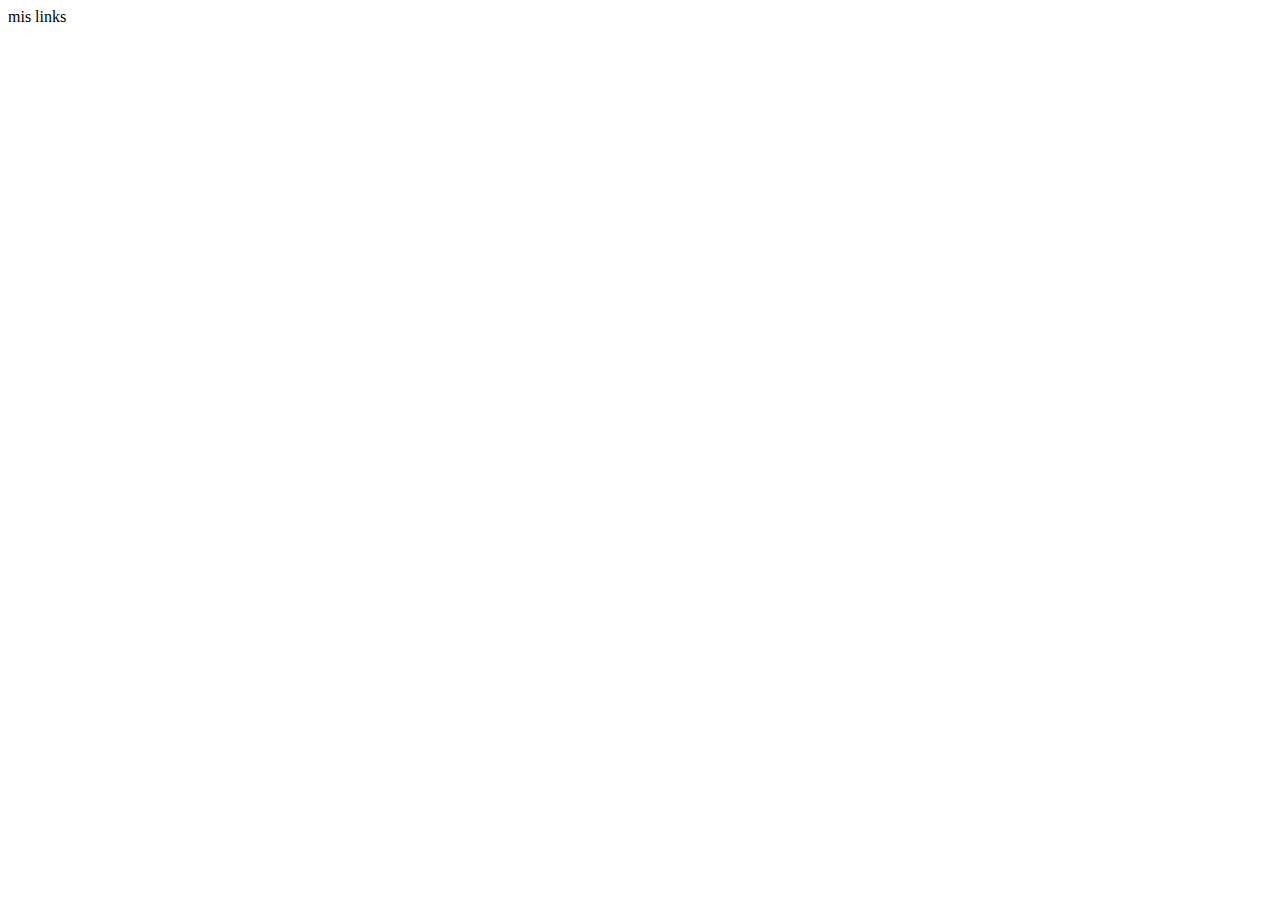
==== mis-links/index.html @ fc5c014a "mis links" ====
<!DOCTYPE html>
<html lang="en">

<head>
  <meta charset="UTF-8">
  <meta name="viewport" content="width=device-width, initial-scale=1.0">
  <title>Mis Links</title>
</head>

<body>
  mis links
</body>

</html>
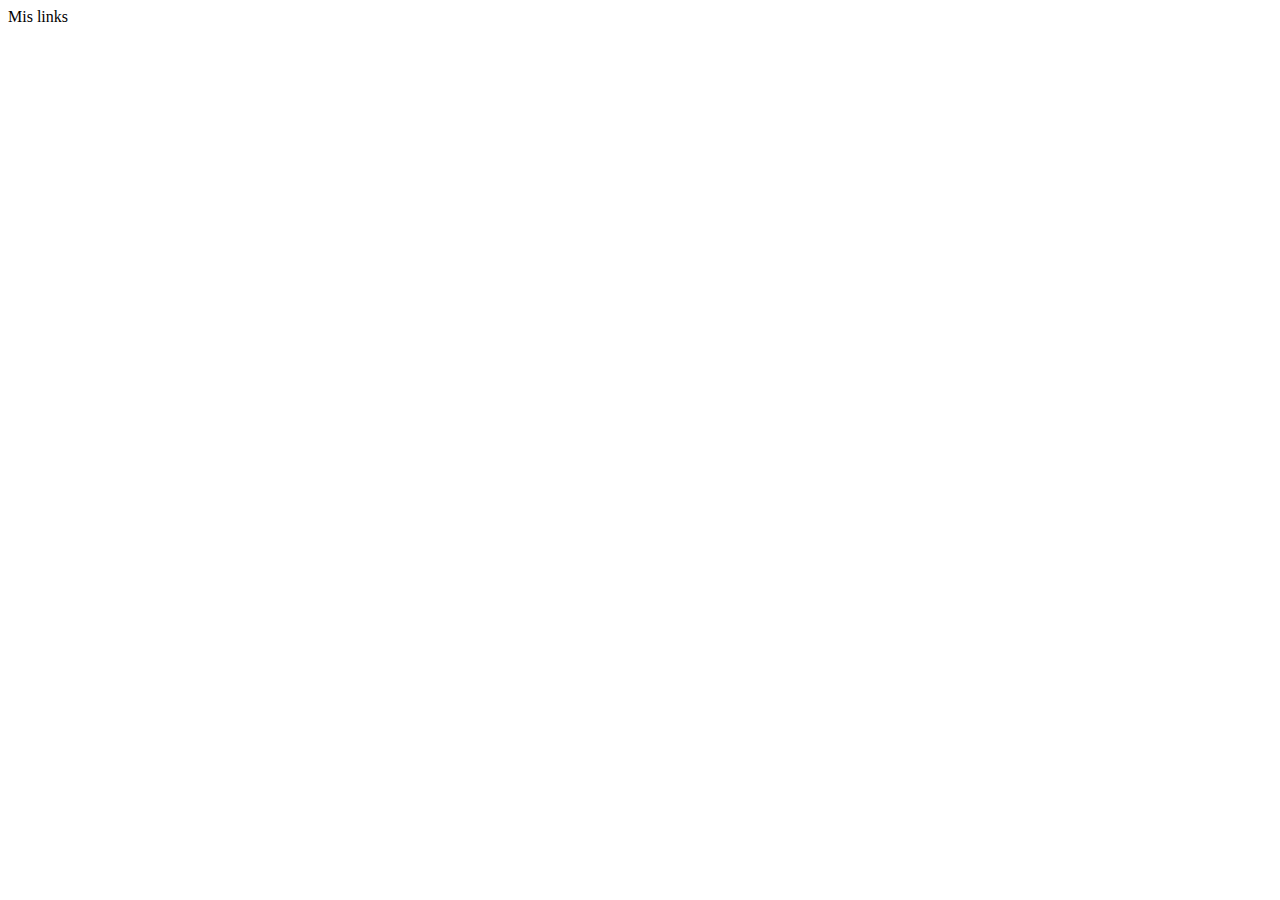
==== commit db8b8883: "update mis links" ====
--- a/mis-links/index.html
+++ b/mis-links/index.html
@@ -5,10 +5,28 @@
   <meta charset="UTF-8">
   <meta name="viewport" content="width=device-width, initial-scale=1.0">
   <title>Mis Links</title>
+  <!-- Primary Meta Tags -->
+
+  <meta name="title" content="Mis Links" />
+  <meta name="description" content="Mis links descripcion" />
+
+  <!-- Open Graph / Facebook -->
+  <meta property="og:type" content="website" />
+  <meta property="og:url" content="https://matiaspunx.github.io/mis-links/" />
+  <meta property="og:title" content="Mis Links" />
+  <meta property="og:description" content="Mis links descripcion" />
+  <meta property="og:image" content="https://matiaspunx.github.io/mis-links/assets/img/avatar.webp" />
+
+  <!-- Twitter -->
+  <meta property="twitter:card" content="summary_large_image" />
+  <meta property="twitter:url" content="https://matiaspunx.github.io/mis-links/" />
+  <meta property="twitter:title" content="Mis Links" />
+  <meta property="twitter:description" content="Mis links descripcion" />
+  <meta property="twitter:image" content="https://matiaspunx.github.io/mis-links/assets/img/avatar.webp" />
 </head>
 
 <body>
-  mis links
+  Mis links
 </body>
 
 </html>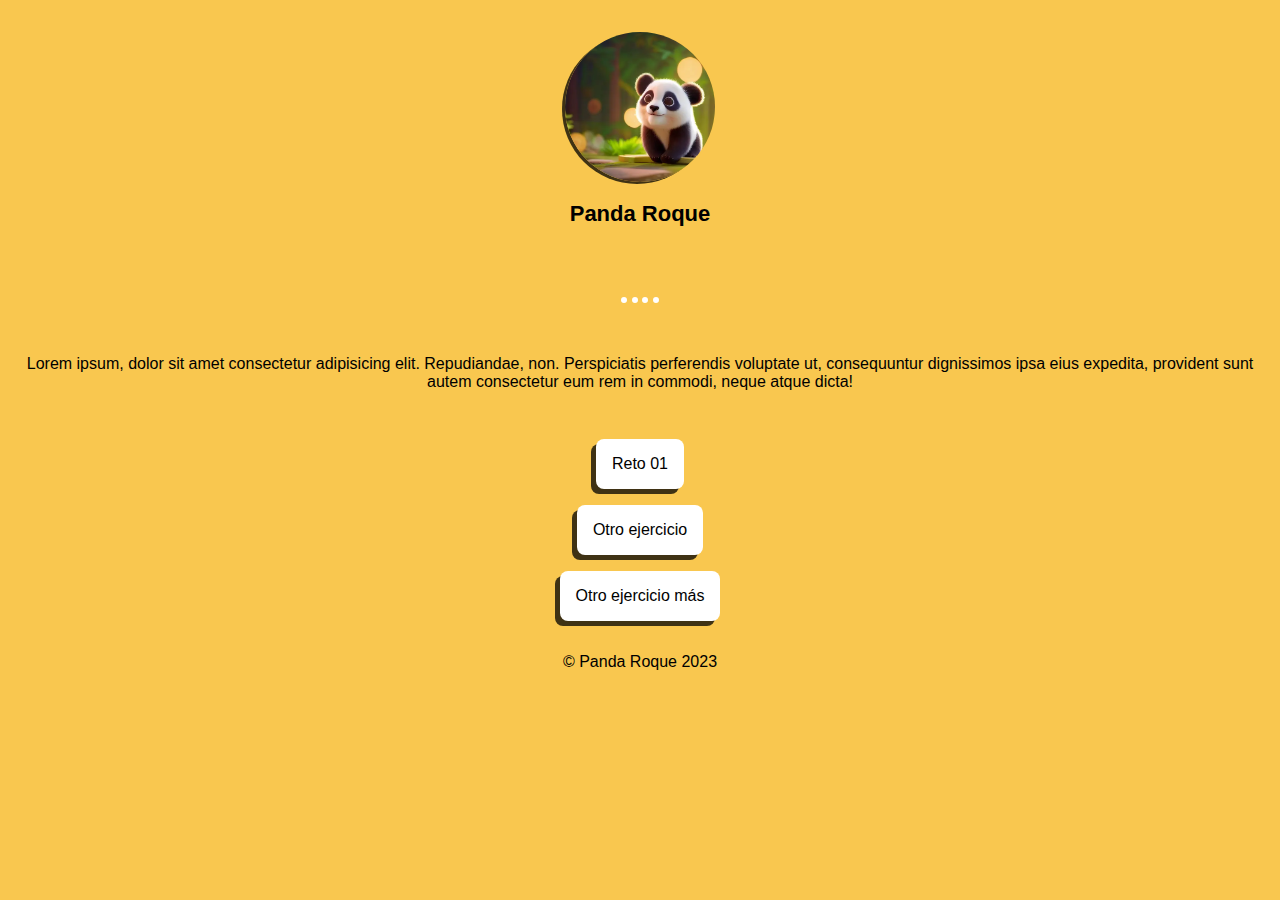
==== commit e49ae2e5: "mis links" ====
--- a/mis-links/index.html
+++ b/mis-links/index.html
@@ -1,5 +1,5 @@
 <!DOCTYPE html>
-<html lang="en">
+<html lang="es">
 
 <head>
   <meta charset="UTF-8">
@@ -23,10 +23,67 @@
   <meta property="twitter:title" content="Mis Links" />
   <meta property="twitter:description" content="Mis links descripcion" />
   <meta property="twitter:image" content="https://matiaspunx.github.io/mis-links/assets/img/avatar.webp" />
+
+  <link rel="stylesheet" href="assets/css/style.css">
 </head>
 
 <body>
-  Mis links
+  <div itemscope itemtype="https://schema.org/ProfilePage">
+    <header>
+      <img src="assets/img/avatar.webp" alt="">
+      <h1 itemprop="author">Panda Roque</h1>
+    </header>
+
+    <nav>
+      <ul>
+        <li>
+          <a href="#">
+            <img src="https://icongr.am/entypo/facebook-with-circle.svg?size=128&color=currentColor" alt="">
+          </a>
+        </li>
+        <li><a href="#">
+            <img src="https://icongr.am/entypo/instagram-with-circle.svg?size=128&color=currentColor" alt="">
+          </a>
+        </li>
+        <li><a href="#">
+            <img src="https://icongr.am/entypo/github.svg?size=128&color=currentColor" alt="">
+          </a>
+        </li>
+        <li><a href="mailto:panda.roque@gmail.com">
+            <img src="https://icongr.am/entypo/email.svg?size=128&color=currentColor" alt="">
+          </a></li>
+      </ul>
+    </nav>
+
+    <main>
+      <section class="parrafo">
+        <p>Lorem ipsum, dolor sit amet consectetur adipisicing elit. Repudiandae, non. Perspiciatis perferendis
+          voluptate
+          ut, consequuntur dignissimos ipsa eius expedita, provident sunt autem consectetur eum rem in commodi, neque
+          atque dicta!</p>
+      </section>
+
+      <section class="botones">
+        <ul>
+          <li>
+            <a href="#">Reto 01</a>
+          </li>
+          <li>
+            <a href="#">Otro ejercicio</a>
+          </li>
+          <li>
+            <a href="#">Otro ejercicio más</a>
+          </li>
+        </ul>
+      </section>
+
+    </main>
+
+    <footer>
+      <p>&copy; Panda Roque 2023</p>
+      <meta itemprop="address" content="Buenos Aires, Argentina" />
+    </footer>
+  </div>
 </body>
 
 </html>--- a/mis-links/assets/css/style.css
+++ b/mis-links/assets/css/style.css
@@ -0,0 +1,84 @@
+body {
+  font-family: sans-serif;
+  font-size: 16px;
+  margin: 0;
+  background-color: #f9c74f;
+}
+
+header {
+  text-align: center;
+  padding: 32px 0;
+}
+header img {
+  width: 150px;
+  height: 150px;
+  border-radius: 100%;
+  box-shadow: -3px 2px 0 rgba(0, 0, 0, .75);
+}
+header h1 {
+  font-size: 22px;
+}
+
+nav {
+text-align: center;
+}
+nav ul {
+  list-style: none;
+  padding: 0;
+  /* display: flex;
+  justify-content: center; */
+}
+nav ul li {
+  display: inline-block;
+}
+nav a:link, nav a:visited {
+  text-decoration: none;
+}
+nav a:hover, nav a:active {
+  text-decoration: none;
+}
+nav a:hover img, nav a:active img {
+  border-color: coral;
+}
+nav img {
+  width: 48px;
+  border: 3px solid #fff;
+  border-radius: 100%;
+  transition: all .25s ease-in;
+}
+
+.parrafo {
+  text-align: center;
+  padding: 16px;
+}
+
+.botones {
+  text-align: center;
+}
+.botones ul {
+  list-style: none;
+  padding: 0;
+  margin: 0;
+}
+.botones li {
+  margin: 16px 0;
+}
+.botones a:link, .botones a:visited {
+  background-color:#fff;
+  padding: 16px;
+  display: inline-block;
+  border-radius: 8px;
+  color: #000;
+  font-weight: 500;
+  text-decoration: none;
+  box-shadow: -5px 5px 0px rgba(0, 0, 0, .75);
+}
+.botones a:hover, .botones a:active {
+  background-color: aliceblue;
+  box-shadow: -5px 5px 0px rgba(0, 0, 0, 1);
+}
+
+footer {
+  margin-top: 32px;
+  text-align: center;
+}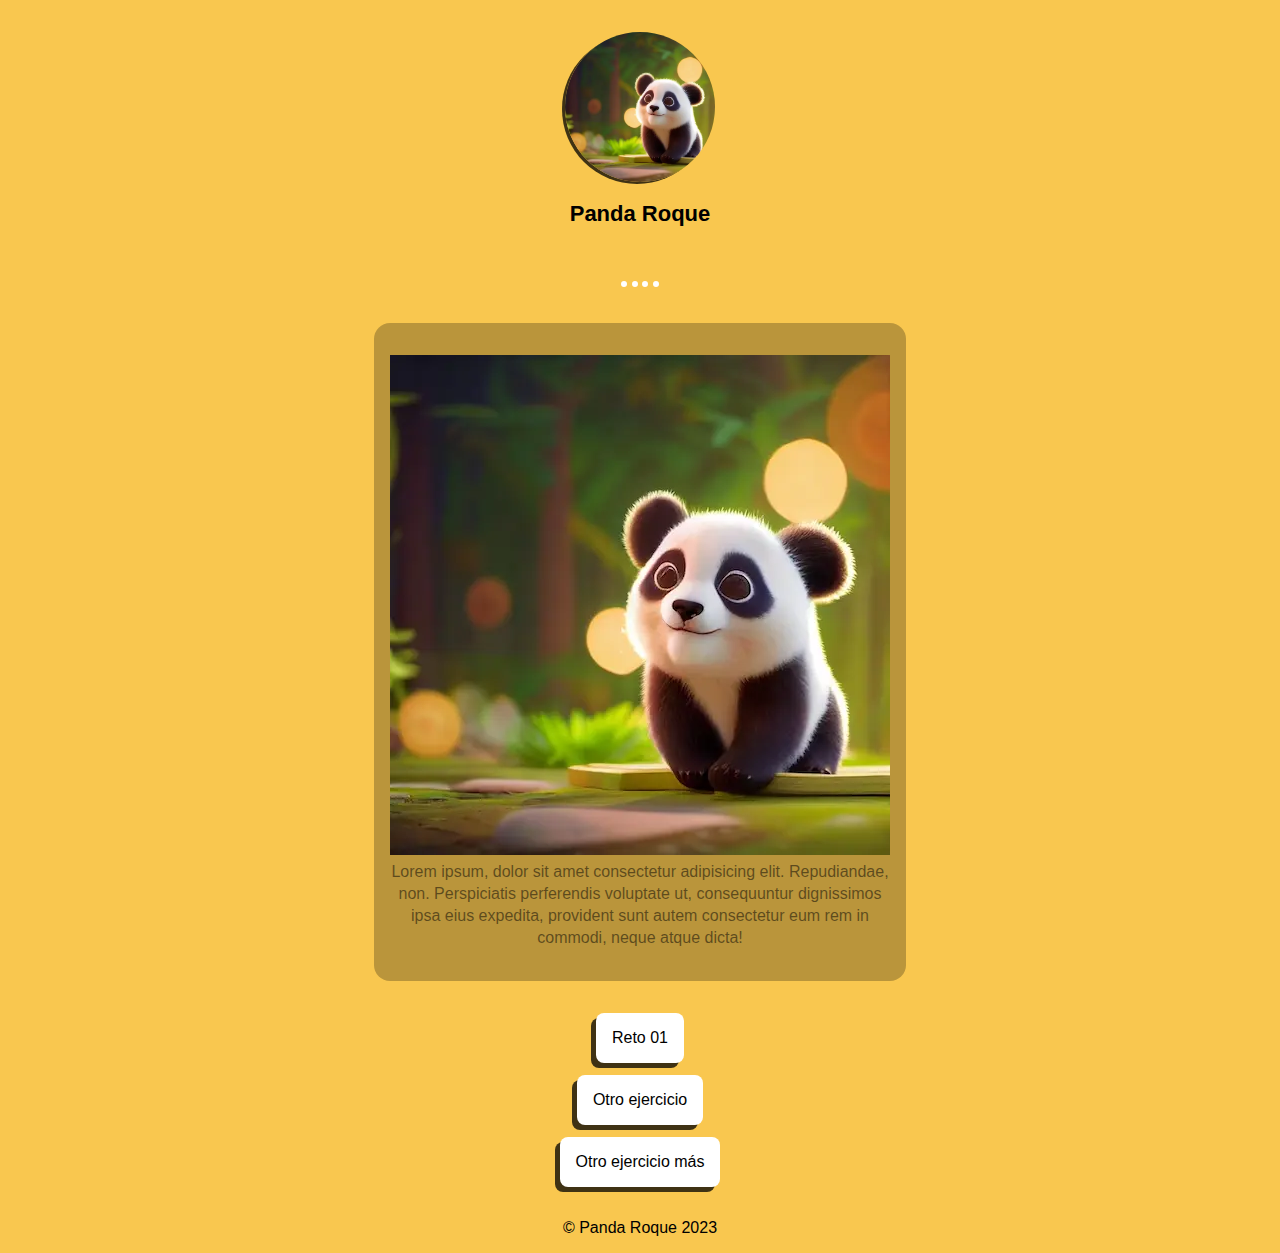
==== commit 539dc529: "que comemos" ====
--- a/mis-links/index.html
+++ b/mis-links/index.html
@@ -35,6 +35,21 @@
     </header>
 
     <nav>
+      <a href="#"><a href="#">
+          <img src="https://icongr.am/entypo/facebook-with-circle.svg?size=128&color=currentColor" alt="">
+        </a></a>
+      <a href="#">
+        <img src="https://icongr.am/entypo/instagram-with-circle.svg?size=128&color=currentColor" alt="">
+      </a>
+      <a href="#">
+        <img src="https://icongr.am/entypo/github.svg?size=128&color=currentColor" alt="">
+      </a>
+      <a href="mailto:panda.roque@gmail.com">
+        <img src="https://icongr.am/entypo/email.svg?size=128&color=currentColor" alt="">
+      </a>
+    </nav>
+
+    <!--     <nav>
       <ul>
         <li>
           <a href="#">
@@ -53,18 +68,46 @@
             <img src="https://icongr.am/entypo/email.svg?size=128&color=currentColor" alt="">
           </a></li>
       </ul>
-    </nav>
+    </nav> -->
 
     <main>
+
+      <!-- <article>
+        <header>
+          <h1>Titulo</h1>
+        </header>
+        <div class="article-body">
+          <img src="assets/img/avatar.webp" alt="">
+          <p>a</p>
+          <p>a</p>
+          <p>b</p>
+        </div>
+        <footer>
+          instagram
+        </footer>
+      </article> -->
+
       <section class="parrafo">
-        <p>Lorem ipsum, dolor sit amet consectetur adipisicing elit. Repudiandae, non. Perspiciatis perferendis
+        <p itemprop="about">
+          <img src="assets/img/avatar.webp" alt=""> Lorem ipsum, dolor sit amet consectetur adipisicing elit.
+          Repudiandae, non. Perspiciatis
+          perferendis
           voluptate
           ut, consequuntur dignissimos ipsa eius expedita, provident sunt autem consectetur eum rem in commodi, neque
-          atque dicta!</p>
+          atque dicta!
+        </p>
       </section>
 
+
       <section class="botones">
-        <ul>
+        <nav>
+          <a href="#">Reto 01</a>
+          <a href="#">Otro ejercicio</a>
+          <a href="#">Otro ejercicio más</a>
+        </nav>
+
+
+        <!-- <ul>
           <li>
             <a href="#">Reto 01</a>
           </li>
@@ -74,7 +117,7 @@
           <li>
             <a href="#">Otro ejercicio más</a>
           </li>
-        </ul>
+        </ul> -->
       </section>
 
     </main>
--- a/mis-links/assets/css/style.css
+++ b/mis-links/assets/css/style.css
@@ -22,15 +22,7 @@
 nav {
 text-align: center;
 }
-nav ul {
-  list-style: none;
-  padding: 0;
-  /* display: flex;
-  justify-content: center; */
-}
-nav ul li {
-  display: inline-block;
-}
+
 nav a:link, nav a:visited {
   text-decoration: none;
 }
@@ -50,19 +42,38 @@
 .parrafo {
   text-align: center;
   padding: 16px;
+  max-width: 500px;
+  margin: 32px auto;
+  background-color: rgba(0, 0, 0, .25);
+  border-radius: 16px;
 }
+
+.parrafo p {
+  color: rgba(0, 0, 0, .5);
+  line-height: 22px;
+}
+
 
 .botones {
   text-align: center;
 }
-.botones ul {
+
+/* .botones ul {
   list-style: none;
   padding: 0;
   margin: 0;
 }
 .botones li {
   margin: 16px 0;
+} */
+
+.botones nav {
+  display: flex;
+  flex-direction: column;
+  align-items: center;
+  gap: 12px;
 }
+
 .botones a:link, .botones a:visited {
   background-color:#fff;
   padding: 16px;
